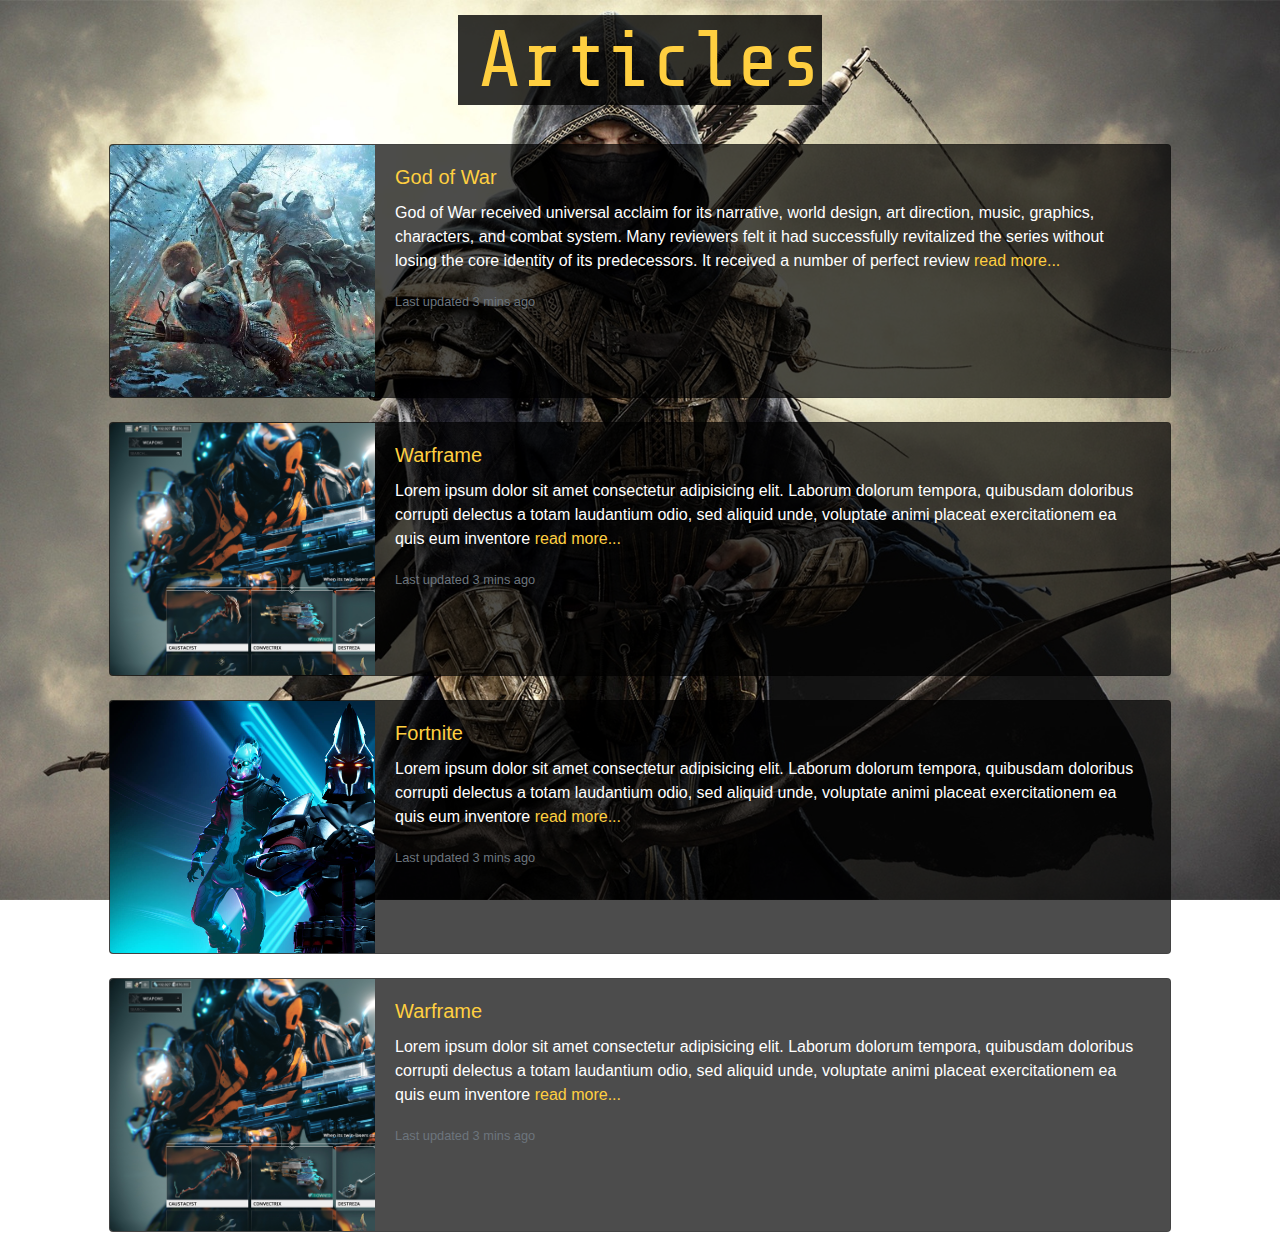
==== article_container/docs/index.html @ 0aca8f0b "kar diya hai kuch" ====
<!DOCTYPE html>
<html lang="en">
<head>
    <meta charset="UTF-8">
    <meta name="viewport" content="">
    <meta http-equiv="X-UA-Compatible" content="ie=edge">
    <link rel="stylesheet" href="Bootstrap/css/bootstrap.min.css">
    <link href="https://fonts.googleapis.com/css?family=Share+Tech+Mono&display=swap" rel="stylesheet">
    <link rel="stylesheet" href="index.css">
    <script src="Bootstrap/js/bootstrap.js"></script>
    <title>Indexpage</title>
</head>
<body>
    <div class="heading text-center">
        <a href="#">
            Articles
        </a>
    </div>
    <br>
    <div class="row">
        <div class="col-sm-10 offset-sm-1 container-articles">
            <div class="card" >
                <div class="row no-gutters">
                    <div class="col-lg-3 col-md-12 image-scroll">
                        <img src="Images/godofwar.jpg" class="card-img" alt="user">
                    </div>
                    <div class="col-lg-9 col-md-12">
                        <div class="card-body">
                            <h5 class="card-title">God of War</h5>
                            <p class="">God of War received universal acclaim for its narrative, world design, art direction, music, graphics, characters, and combat system. Many reviewers felt it had successfully revitalized the series without losing the core identity of its predecessors. It received a number of perfect review <a href="#">read more...</a> </p>
                            <p class=""><small class="text-muted">Last updated 3 mins ago</small></p>
                            
                        </div>
                    </div>
                </div>
            </div>
            <br>
            <div class="card" >
                <div class="row no-gutters">
                    <div class="col-lg-3 col-md-12 image-scroll">
                        <img src="Images/warframe.jpg" class="card-img" alt="user">
                    </div>
                    <div class="col-lg-9 col-md-12">
                        <div class="card-body">
                            <h5 class="card-title">Warframe</h5>
                            <p class="card-text">Lorem ipsum dolor sit amet consectetur adipisicing elit. Laborum dolorum tempora, quibusdam doloribus corrupti delectus a totam laudantium odio, sed aliquid unde, voluptate animi placeat exercitationem ea quis eum inventore <a href="#">read more...</a></p>
                            <p class="card-text"><small class="text-muted">Last updated 3 mins ago</small></p>
                            
                        </div>
                    </div>
                </div>
            </div>
            <br>
            <div class="card">
                <div class="row no-gutters">
                    <div class="col-lg-3 col-md-12 image-scroll ">
                        <img src="Images/fortnite.jpg" class="card-img" alt="user">
                    </div>
                    <div class="col-lg-9 col-md-12">
                        <div class="card-body">
                            <h5 class="card-title">Fortnite</h5>
                            <p class="card-text">Lorem ipsum dolor sit amet consectetur adipisicing elit. Laborum dolorum tempora, quibusdam doloribus corrupti delectus a totam laudantium odio, sed aliquid unde, voluptate animi placeat exercitationem ea quis eum inventore <a href="#">read more...</a></p>
                            <p class="card-text"><small class="text-muted">Last updated 3 mins ago</small></p>
                        </div>
                    </div>
                </div>
            </div>
            <br>


            <div class="card" >
                <div class="row no-gutters">
                    <div class="col-lg-3 col-md-12 image-scroll">
                        <img src="Images/warframe.jpg" class="card-img" alt="user">
                    </div>
                    <div class="col-lg-9 col-md-12">
                        <div class="card-body">
                            <h5 class="card-title">Warframe</h5>
                            <p class="card-text">Lorem ipsum dolor sit amet consectetur adipisicing elit. Laborum dolorum tempora, quibusdam doloribus corrupti delectus a totam laudantium odio, sed aliquid unde, voluptate animi placeat exercitationem ea quis eum inventore <a href="#">read more...</a></p>
                            <p class="card-text"><small class="text-muted">Last updated 3 mins ago</small></p>
                        </div>
                    </div>
                </div>
            </div>

            <br>
            
        </div>
    </div>
    
    <script src="index.js"></script>
</body>
</html>
---- article_container/docs/index.css ----
*{
    padding: 0;
    margin: 0;
    overflow-x: hidden;
    font-family: Arial, Helvetica, sans-serif;
    scroll-behavior: smooth;

}

body{
    background: url('./Images/background2.jpg');
    background-size: cover;
    background-repeat: no-repeat;
    background-position: center;
    /* background-position: center; */
    background-attachment: fixed;

}


/* For the scrollbar */

/* width */
::-webkit-scrollbar {
    width: 0.2vw;
  }
  
  /* Track */
::-webkit-scrollbar-track {
background-color: rgba(0,0,0,0.9);
/* box-shadow: inset 0 0 5px coral;  */
border-radius: 5px;
}

/* Handle */

::-webkit-scrollbar-thumb {
background: linear-gradient(  #ffbf00, #ffcf40 );
border-radius: 5px;
}

/* Handle on hover */
::-webkit-scrollbar-thumb:hover {
background: linear-gradient(  #ffcf40, #ffbf00 ); 
}

.heading a{
    color: rgb(255,207,64);
    background: rgba(0,0,0,0.8);
    position: initial;
    font-size: 5rem;
    padding-left: 20px;
    margin: 0;
    font-family: 'Share Tech Mono', monospace;
    text-align: center;
}

.heading a:hover{
    text-decoration: none;
}

.card-img{
    height: 28vh;
    width: auto;
    transition: transform 1s;
    background-attachment: fixed;
    background-position: left;
}

.card-img:hover{
    transform: scale(1.3);
    background-attachment: fixed;
    background-position: center;
    overflow: hidden;
}

.image-scroll{
    overflow: hidden;
    height: 100%;
}


.content{
    /* margin: 10px; */
    padding: 10px;
}

.card{
    background: rgba(0, 0, 0, 0.7);
    color: white;
    transition-duration: 1s;
}

.card h5{
    color: rgb(255,207,64);
}

.card a{
    text-decoration: none;
    color: rgb(255,207,64);
}

 .card:hover{
    background: black;
 }
 
 .card a:hover{
     color: rgb(255,191,0);
     text-decoration: none;
 }

@media only screen and (max-width:980px){
    .heading a{
        font-size: 7rem;
    }

    .card h5{
        font-size: 28px;
    }

    .card p{
        font-size: 26px;
    }
}
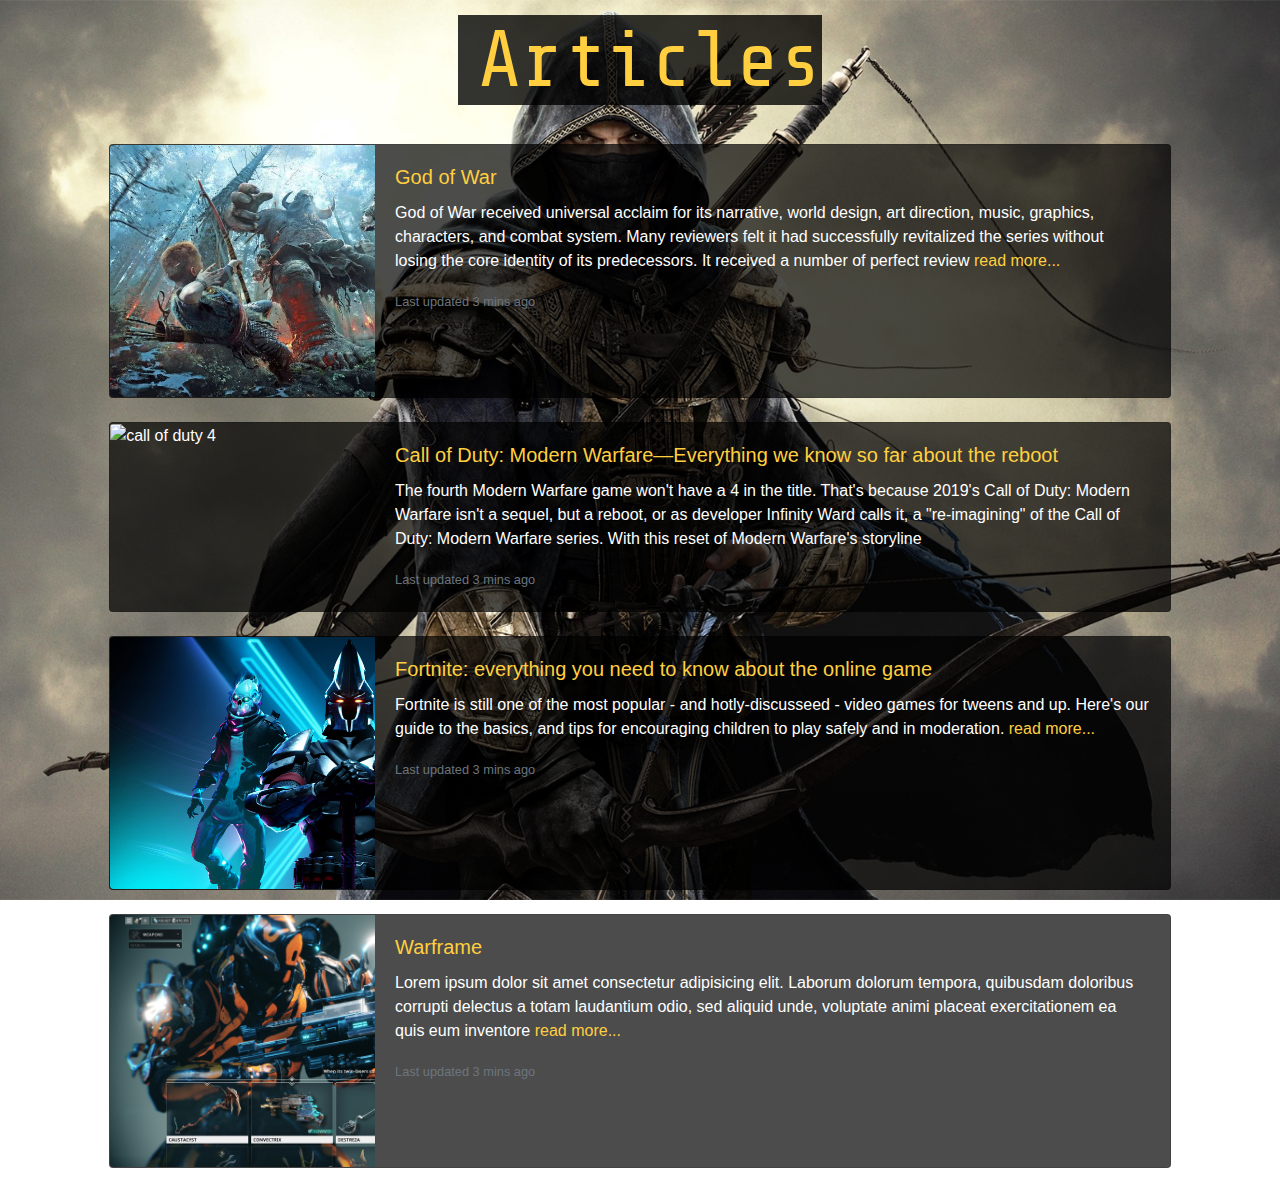
==== commit 27a05270: "aag lga di hai bilkul" ====
--- a/article_container/docs/index.html
+++ b/article_container/docs/index.html
@@ -27,7 +27,7 @@
                     <div class="col-lg-9 col-md-12">
                         <div class="card-body">
                             <h5 class="card-title">God of War</h5>
-                            <p class="">God of War received universal acclaim for its narrative, world design, art direction, music, graphics, characters, and combat system. Many reviewers felt it had successfully revitalized the series without losing the core identity of its predecessors. It received a number of perfect review <a href="#">read more...</a> </p>
+                            <p class="">God of War received universal acclaim for its narrative, world design, art direction, music, graphics, characters, and combat system. Many reviewers felt it had successfully revitalized the series without losing the core identity of its predecessors. It received a number of perfect review <a href="./../../articles/god_of_war/index.html">read more...</a> </p>
                             <p class=""><small class="text-muted">Last updated 3 mins ago</small></p>
                             
                         </div>
@@ -38,12 +38,14 @@
             <div class="card" >
                 <div class="row no-gutters">
                     <div class="col-lg-3 col-md-12 image-scroll">
-                        <img src="Images/warframe.jpg" class="card-img" alt="user">
+                        <img src="Images/cod.jpg" class="card-img" alt="call of duty 4">
                     </div>
                     <div class="col-lg-9 col-md-12">
                         <div class="card-body">
-                            <h5 class="card-title">Warframe</h5>
-                            <p class="card-text">Lorem ipsum dolor sit amet consectetur adipisicing elit. Laborum dolorum tempora, quibusdam doloribus corrupti delectus a totam laudantium odio, sed aliquid unde, voluptate animi placeat exercitationem ea quis eum inventore <a href="#">read more...</a></p>
+                            <h5 class="card-title">Call of Duty: Modern Warfare—Everything we know so far about the reboot</h5>
+                            <p class="card-text">The fourth Modern Warfare game won't have a 4 in the title. That's because 2019's Call of Duty: Modern Warfare isn't a sequel, but a reboot, or as developer Infinity Ward calls it, a "re-imagining" of the Call of Duty: Modern Warfare series.
+
+                                With this reset of Modern Warfare's storyline <a href="./../../articles/cod/index.html"></a></p>
                             <p class="card-text"><small class="text-muted">Last updated 3 mins ago</small></p>
                             
                         </div>
@@ -58,8 +60,8 @@
                     </div>
                     <div class="col-lg-9 col-md-12">
                         <div class="card-body">
-                            <h5 class="card-title">Fortnite</h5>
-                            <p class="card-text">Lorem ipsum dolor sit amet consectetur adipisicing elit. Laborum dolorum tempora, quibusdam doloribus corrupti delectus a totam laudantium odio, sed aliquid unde, voluptate animi placeat exercitationem ea quis eum inventore <a href="#">read more...</a></p>
+                            <h5 class="card-title">Fortnite: everything you need to know about the online game</h5>
+                            <p class="card-text">Fortnite is still one of the most popular - and hotly-discusseed - video games for tweens and up. Here's our guide to the basics, and tips for encouraging children to play safely and in moderation. <a href="./../../articles/fortnite/index.html">read more...</a></p>
                             <p class="card-text"><small class="text-muted">Last updated 3 mins ago</small></p>
                         </div>
                     </div>
